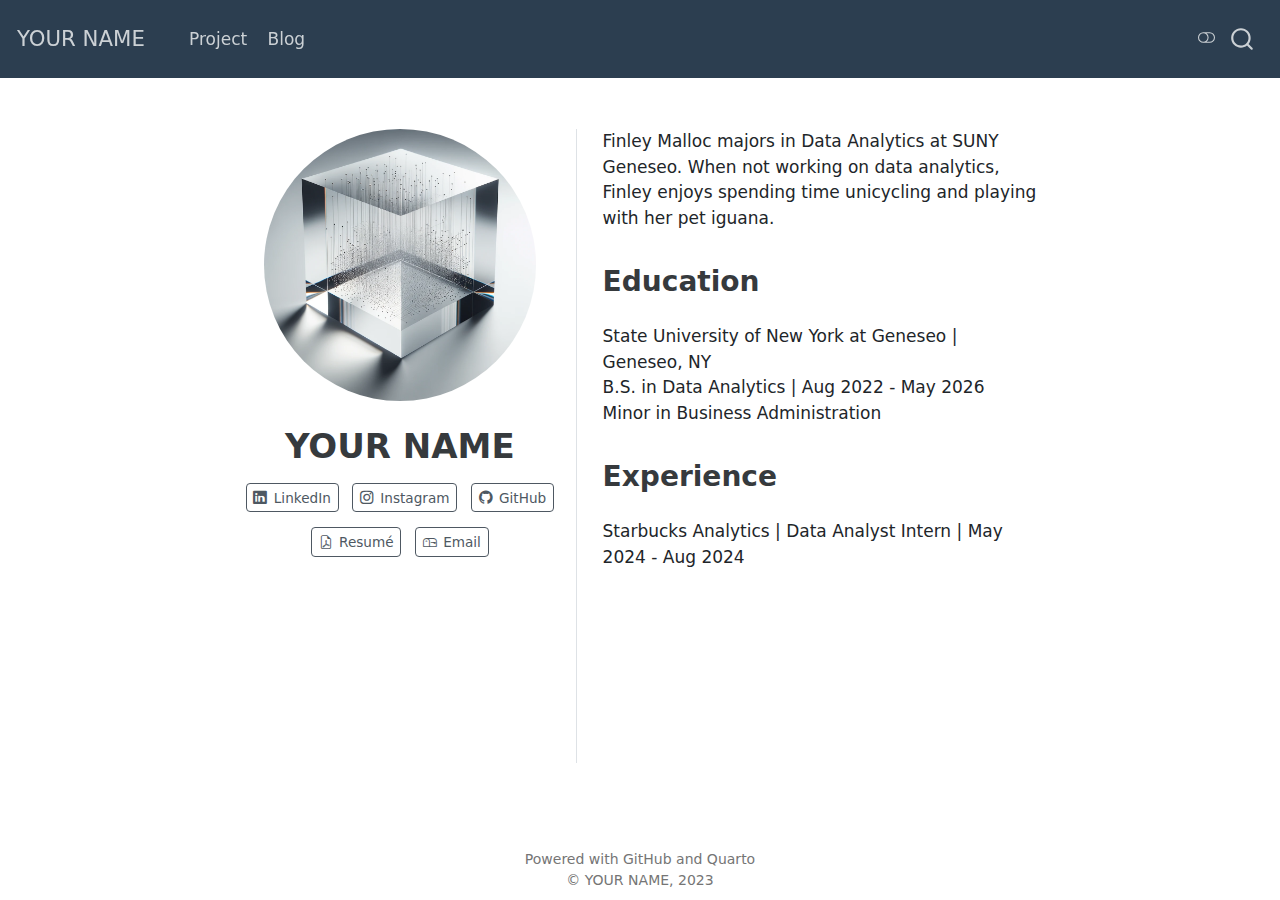
==== index.html @ 526c99cd "any message to describe the changes" ====
<!DOCTYPE html>
<html xmlns="http://www.w3.org/1999/xhtml" lang="en" xml:lang="en"><head>

<meta charset="utf-8">
<meta name="generator" content="quarto-1.3.450">

<meta name="viewport" content="width=device-width, initial-scale=1.0, user-scalable=yes">


<title>YOUR NAME</title>
<style>
code{white-space: pre-wrap;}
span.smallcaps{font-variant: small-caps;}
div.columns{display: flex; gap: min(4vw, 1.5em);}
div.column{flex: auto; overflow-x: auto;}
div.hanging-indent{margin-left: 1.5em; text-indent: -1.5em;}
ul.task-list{list-style: none;}
ul.task-list li input[type="checkbox"] {
  width: 0.8em;
  margin: 0 0.8em 0.2em -1em; /* quarto-specific, see https://github.com/quarto-dev/quarto-cli/issues/4556 */ 
  vertical-align: middle;
}
</style>


<script src="site_libs/quarto-nav/quarto-nav.js"></script>
<script src="site_libs/clipboard/clipboard.min.js"></script>
<script src="site_libs/quarto-search/autocomplete.umd.js"></script>
<script src="site_libs/quarto-search/fuse.min.js"></script>
<script src="site_libs/quarto-search/quarto-search.js"></script>
<meta name="quarto:offset" content="./">
<script src="site_libs/quarto-html/quarto.js"></script>
<script src="site_libs/quarto-html/popper.min.js"></script>
<script src="site_libs/quarto-html/tippy.umd.min.js"></script>
<link href="site_libs/quarto-html/tippy.css" rel="stylesheet">
<link href="site_libs/quarto-html/quarto-syntax-highlighting.css" rel="stylesheet" class="quarto-color-scheme" id="quarto-text-highlighting-styles">
<link href="site_libs/quarto-html/quarto-syntax-highlighting-dark.css" rel="prefetch" class="quarto-color-scheme quarto-color-alternate" id="quarto-text-highlighting-styles">
<script src="site_libs/bootstrap/bootstrap.min.js"></script>
<link href="site_libs/bootstrap/bootstrap-icons.css" rel="stylesheet">
<link href="site_libs/bootstrap/bootstrap.min.css" rel="stylesheet" class="quarto-color-scheme" id="quarto-bootstrap" data-mode="light">
<link href="site_libs/bootstrap/bootstrap-dark.min.css" rel="prefetch" class="quarto-color-scheme quarto-color-alternate" id="quarto-bootstrap" data-mode="dark">
<script id="quarto-search-options" type="application/json">{
  "location": "navbar",
  "copy-button": false,
  "collapse-after": 3,
  "panel-placement": "end",
  "type": "overlay",
  "limit": 20,
  "language": {
    "search-no-results-text": "No results",
    "search-matching-documents-text": "matching documents",
    "search-copy-link-title": "Copy link to search",
    "search-hide-matches-text": "Hide additional matches",
    "search-more-match-text": "more match in this document",
    "search-more-matches-text": "more matches in this document",
    "search-clear-button-title": "Clear",
    "search-detached-cancel-button-title": "Cancel",
    "search-submit-button-title": "Submit",
    "search-label": "Search"
  }
}</script>


<link rel="stylesheet" href="styles.css">
</head>

<body class="nav-fixed fullcontent">

<div id="quarto-search-results"></div>
  <header id="quarto-header" class="headroom fixed-top">
    <nav class="navbar navbar-expand-lg navbar-dark ">
      <div class="navbar-container container-fluid">
      <div class="navbar-brand-container">
    <a class="navbar-brand" href="./index.html">
    <span class="navbar-title">YOUR NAME</span>
    </a>
  </div>
            <div id="quarto-search" class="" title="Search"></div>
          <button class="navbar-toggler" type="button" data-bs-toggle="collapse" data-bs-target="#navbarCollapse" aria-controls="navbarCollapse" aria-expanded="false" aria-label="Toggle navigation" onclick="if (window.quartoToggleHeadroom) { window.quartoToggleHeadroom(); }">
  <span class="navbar-toggler-icon"></span>
</button>
          <div class="collapse navbar-collapse" id="navbarCollapse">
            <ul class="navbar-nav navbar-nav-scroll me-auto">
  <li class="nav-item">
    <a class="nav-link" href="./project.html" rel="" target="">
 <span class="menu-text">Project</span></a>
  </li>  
  <li class="nav-item">
    <a class="nav-link" href="./blog-listing.html" rel="" target="">
 <span class="menu-text">Blog</span></a>
  </li>  
</ul>
            <div class="quarto-navbar-tools ms-auto">
  <a href="" class="quarto-color-scheme-toggle quarto-navigation-tool  px-1" onclick="window.quartoToggleColorScheme(); return false;" title="Toggle dark mode"><i class="bi"></i></a>
</div>
          </div> <!-- /navcollapse -->
      </div> <!-- /container-fluid -->
    </nav>
</header>
<!-- content -->
<div id="quarto-content" class="quarto-container page-columns page-rows-contents page-layout-article page-navbar">
<!-- sidebar -->
<!-- margin-sidebar -->
    
<!-- main -->
<div class="quarto-about-trestles">
  <div class="about-entity">
    <img src="img/profile.png" class="about-image
  round " style="height: 16em; width: 16em;">
<header id="title-block-header" class="quarto-title-block default">
<div class="quarto-title">
<h1 class="title">YOUR NAME</h1>
</div>
<div class="quarto-title-meta">
  </div>
</header>
    <div class="about-links">
  <a href="https://linkedin.com" class="about-link" rel="" target="">
    <i class="bi bi-linkedin"></i>
     <span class="about-link-text">LinkedIn</span>
  </a>
  <a href="https://instagram.com" class="about-link" rel="" target="">
    <i class="bi bi-instagram"></i>
     <span class="about-link-text">Instagram</span>
  </a>
  <a href="https://github.com" class="about-link" rel="" target="">
    <i class="bi bi-github"></i>
     <span class="about-link-text">GitHub</span>
  </a>
  <a href="https://GITHUB_USERNAME.github.io/resume-example.pdf" class="about-link" rel="" target="">
    <i class="bi bi-file-earmark-pdf"></i>
     <span class="about-link-text">Resumé</span>
  </a>
  <a href="mailto:YOUR_EMAIL@geneseo.edu" class="about-link" rel="" target="">
    <i class="bi bi-mailbox"></i>
     <span class="about-link-text">Email</span>
  </a>
</div>
  </div>
  <div class="about-contents"><main class="content" id="quarto-document-content">
<p>Finley Malloc majors in Data Analytics at SUNY Geneseo. When not working on data analytics, Finley enjoys spending time unicycling and playing with her pet iguana.</p>
<section id="education" class="level2">
<h2 data-anchor-id="education">Education</h2>
<p>State University of New York at Geneseo | Geneseo, NY <br> B.S. in Data Analytics | Aug 2022 - May 2026 <br> Minor in Business Administration</p>
</section>
<section id="experience" class="level2">
<h2 data-anchor-id="experience">Experience</h2>
<p>Starbucks Analytics | Data Analyst Intern | May 2024 - Aug 2024</p>


</section>
</main></div>
</div>
 <!-- /main -->
<script type="text/javascript" src="links.js"></script>
<script id="quarto-html-after-body" type="application/javascript">
window.document.addEventListener("DOMContentLoaded", function (event) {
  const toggleBodyColorMode = (bsSheetEl) => {
    const mode = bsSheetEl.getAttribute("data-mode");
    const bodyEl = window.document.querySelector("body");
    if (mode === "dark") {
      bodyEl.classList.add("quarto-dark");
      bodyEl.classList.remove("quarto-light");
    } else {
      bodyEl.classList.add("quarto-light");
      bodyEl.classList.remove("quarto-dark");
    }
  }
  const toggleBodyColorPrimary = () => {
    const bsSheetEl = window.document.querySelector("link#quarto-bootstrap");
    if (bsSheetEl) {
      toggleBodyColorMode(bsSheetEl);
    }
  }
  toggleBodyColorPrimary();  
  const disableStylesheet = (stylesheets) => {
    for (let i=0; i < stylesheets.length; i++) {
      const stylesheet = stylesheets[i];
      stylesheet.rel = 'prefetch';
    }
  }
  const enableStylesheet = (stylesheets) => {
    for (let i=0; i < stylesheets.length; i++) {
      const stylesheet = stylesheets[i];
      stylesheet.rel = 'stylesheet';
    }
  }
  const manageTransitions = (selector, allowTransitions) => {
    const els = window.document.querySelectorAll(selector);
    for (let i=0; i < els.length; i++) {
      const el = els[i];
      if (allowTransitions) {
        el.classList.remove('notransition');
      } else {
        el.classList.add('notransition');
      }
    }
  }
  const toggleColorMode = (alternate) => {
    // Switch the stylesheets
    const alternateStylesheets = window.document.querySelectorAll('link.quarto-color-scheme.quarto-color-alternate');
    manageTransitions('#quarto-margin-sidebar .nav-link', false);
    if (alternate) {
      enableStylesheet(alternateStylesheets);
      for (const sheetNode of alternateStylesheets) {
        if (sheetNode.id === "quarto-bootstrap") {
          toggleBodyColorMode(sheetNode);
        }
      }
    } else {
      disableStylesheet(alternateStylesheets);
      toggleBodyColorPrimary();
    }
    manageTransitions('#quarto-margin-sidebar .nav-link', true);
    // Switch the toggles
    const toggles = window.document.querySelectorAll('.quarto-color-scheme-toggle');
    for (let i=0; i < toggles.length; i++) {
      const toggle = toggles[i];
      if (toggle) {
        if (alternate) {
          toggle.classList.add("alternate");     
        } else {
          toggle.classList.remove("alternate");
        }
      }
    }
    // Hack to workaround the fact that safari doesn't
    // properly recolor the scrollbar when toggling (#1455)
    if (navigator.userAgent.indexOf('Safari') > 0 && navigator.userAgent.indexOf('Chrome') == -1) {
      manageTransitions("body", false);
      window.scrollTo(0, 1);
      setTimeout(() => {
        window.scrollTo(0, 0);
        manageTransitions("body", true);
      }, 40);  
    }
  }
  const isFileUrl = () => { 
    return window.location.protocol === 'file:';
  }
  const hasAlternateSentinel = () => {  
    let styleSentinel = getColorSchemeSentinel();
    if (styleSentinel !== null) {
      return styleSentinel === "alternate";
    } else {
      return false;
    }
  }
  const setStyleSentinel = (alternate) => {
    const value = alternate ? "alternate" : "default";
    if (!isFileUrl()) {
      window.localStorage.setItem("quarto-color-scheme", value);
    } else {
      localAlternateSentinel = value;
    }
  }
  const getColorSchemeSentinel = () => {
    if (!isFileUrl()) {
      const storageValue = window.localStorage.getItem("quarto-color-scheme");
      return storageValue != null ? storageValue : localAlternateSentinel;
    } else {
      return localAlternateSentinel;
    }
  }
  let localAlternateSentinel = 'default';
  // Dark / light mode switch
  window.quartoToggleColorScheme = () => {
    // Read the current dark / light value 
    let toAlternate = !hasAlternateSentinel();
    toggleColorMode(toAlternate);
    setStyleSentinel(toAlternate);
  };
  // Ensure there is a toggle, if there isn't float one in the top right
  if (window.document.querySelector('.quarto-color-scheme-toggle') === null) {
    const a = window.document.createElement('a');
    a.classList.add('top-right');
    a.classList.add('quarto-color-scheme-toggle');
    a.href = "";
    a.onclick = function() { try { window.quartoToggleColorScheme(); } catch {} return false; };
    const i = window.document.createElement("i");
    i.classList.add('bi');
    a.appendChild(i);
    window.document.body.appendChild(a);
  }
  // Switch to dark mode if need be
  if (hasAlternateSentinel()) {
    toggleColorMode(true);
  } else {
    toggleColorMode(false);
  }
  const isCodeAnnotation = (el) => {
    for (const clz of el.classList) {
      if (clz.startsWith('code-annotation-')) {                     
        return true;
      }
    }
    return false;
  }
  const clipboard = new window.ClipboardJS('.code-copy-button', {
    text: function(trigger) {
      const codeEl = trigger.previousElementSibling.cloneNode(true);
      for (const childEl of codeEl.children) {
        if (isCodeAnnotation(childEl)) {
          childEl.remove();
        }
      }
      return codeEl.innerText;
    }
  });
  clipboard.on('success', function(e) {
    // button target
    const button = e.trigger;
    // don't keep focus
    button.blur();
    // flash "checked"
    button.classList.add('code-copy-button-checked');
    var currentTitle = button.getAttribute("title");
    button.setAttribute("title", "Copied!");
    let tooltip;
    if (window.bootstrap) {
      button.setAttribute("data-bs-toggle", "tooltip");
      button.setAttribute("data-bs-placement", "left");
      button.setAttribute("data-bs-title", "Copied!");
      tooltip = new bootstrap.Tooltip(button, 
        { trigger: "manual", 
          customClass: "code-copy-button-tooltip",
          offset: [0, -8]});
      tooltip.show();    
    }
    setTimeout(function() {
      if (tooltip) {
        tooltip.hide();
        button.removeAttribute("data-bs-title");
        button.removeAttribute("data-bs-toggle");
        button.removeAttribute("data-bs-placement");
      }
      button.setAttribute("title", currentTitle);
      button.classList.remove('code-copy-button-checked');
    }, 1000);
    // clear code selection
    e.clearSelection();
  });
  function tippyHover(el, contentFn) {
    const config = {
      allowHTML: true,
      content: contentFn,
      maxWidth: 500,
      delay: 100,
      arrow: false,
      appendTo: function(el) {
          return el.parentElement;
      },
      interactive: true,
      interactiveBorder: 10,
      theme: 'quarto',
      placement: 'bottom-start'
    };
    window.tippy(el, config); 
  }
  const noterefs = window.document.querySelectorAll('a[role="doc-noteref"]');
  for (var i=0; i<noterefs.length; i++) {
    const ref = noterefs[i];
    tippyHover(ref, function() {
      // use id or data attribute instead here
      let href = ref.getAttribute('data-footnote-href') || ref.getAttribute('href');
      try { href = new URL(href).hash; } catch {}
      const id = href.replace(/^#\/?/, "");
      const note = window.document.getElementById(id);
      return note.innerHTML;
    });
  }
      let selectedAnnoteEl;
      const selectorForAnnotation = ( cell, annotation) => {
        let cellAttr = 'data-code-cell="' + cell + '"';
        let lineAttr = 'data-code-annotation="' +  annotation + '"';
        const selector = 'span[' + cellAttr + '][' + lineAttr + ']';
        return selector;
      }
      const selectCodeLines = (annoteEl) => {
        const doc = window.document;
        const targetCell = annoteEl.getAttribute("data-target-cell");
        const targetAnnotation = annoteEl.getAttribute("data-target-annotation");
        const annoteSpan = window.document.querySelector(selectorForAnnotation(targetCell, targetAnnotation));
        const lines = annoteSpan.getAttribute("data-code-lines").split(",");
        const lineIds = lines.map((line) => {
          return targetCell + "-" + line;
        })
        let top = null;
        let height = null;
        let parent = null;
        if (lineIds.length > 0) {
            //compute the position of the single el (top and bottom and make a div)
            const el = window.document.getElementById(lineIds[0]);
            top = el.offsetTop;
            height = el.offsetHeight;
            parent = el.parentElement.parentElement;
          if (lineIds.length > 1) {
            const lastEl = window.document.getElementById(lineIds[lineIds.length - 1]);
            const bottom = lastEl.offsetTop + lastEl.offsetHeight;
            height = bottom - top;
          }
          if (top !== null && height !== null && parent !== null) {
            // cook up a div (if necessary) and position it 
            let div = window.document.getElementById("code-annotation-line-highlight");
            if (div === null) {
              div = window.document.createElement("div");
              div.setAttribute("id", "code-annotation-line-highlight");
              div.style.position = 'absolute';
              parent.appendChild(div);
            }
            div.style.top = top - 2 + "px";
            div.style.height = height + 4 + "px";
            let gutterDiv = window.document.getElementById("code-annotation-line-highlight-gutter");
            if (gutterDiv === null) {
              gutterDiv = window.document.createElement("div");
              gutterDiv.setAttribute("id", "code-annotation-line-highlight-gutter");
              gutterDiv.style.position = 'absolute';
              const codeCell = window.document.getElementById(targetCell);
              const gutter = codeCell.querySelector('.code-annotation-gutter');
              gutter.appendChild(gutterDiv);
            }
            gutterDiv.style.top = top - 2 + "px";
            gutterDiv.style.height = height + 4 + "px";
          }
          selectedAnnoteEl = annoteEl;
        }
      };
      const unselectCodeLines = () => {
        const elementsIds = ["code-annotation-line-highlight", "code-annotation-line-highlight-gutter"];
        elementsIds.forEach((elId) => {
          const div = window.document.getElementById(elId);
          if (div) {
            div.remove();
          }
        });
        selectedAnnoteEl = undefined;
      };
      // Attach click handler to the DT
      const annoteDls = window.document.querySelectorAll('dt[data-target-cell]');
      for (const annoteDlNode of annoteDls) {
        annoteDlNode.addEventListener('click', (event) => {
          const clickedEl = event.target;
          if (clickedEl !== selectedAnnoteEl) {
            unselectCodeLines();
            const activeEl = window.document.querySelector('dt[data-target-cell].code-annotation-active');
            if (activeEl) {
              activeEl.classList.remove('code-annotation-active');
            }
            selectCodeLines(clickedEl);
            clickedEl.classList.add('code-annotation-active');
          } else {
            // Unselect the line
            unselectCodeLines();
            clickedEl.classList.remove('code-annotation-active');
          }
        });
      }
  const findCites = (el) => {
    const parentEl = el.parentElement;
    if (parentEl) {
      const cites = parentEl.dataset.cites;
      if (cites) {
        return {
          el,
          cites: cites.split(' ')
        };
      } else {
        return findCites(el.parentElement)
      }
    } else {
      return undefined;
    }
  };
  var bibliorefs = window.document.querySelectorAll('a[role="doc-biblioref"]');
  for (var i=0; i<bibliorefs.length; i++) {
    const ref = bibliorefs[i];
    const citeInfo = findCites(ref);
    if (citeInfo) {
      tippyHover(citeInfo.el, function() {
        var popup = window.document.createElement('div');
        citeInfo.cites.forEach(function(cite) {
          var citeDiv = window.document.createElement('div');
          citeDiv.classList.add('hanging-indent');
          citeDiv.classList.add('csl-entry');
          var biblioDiv = window.document.getElementById('ref-' + cite);
          if (biblioDiv) {
            citeDiv.innerHTML = biblioDiv.innerHTML;
          }
          popup.appendChild(citeDiv);
        });
        return popup.innerHTML;
      });
    }
  }
});
</script>
</div> <!-- /content -->
<footer class="footer">
  <div class="nav-footer">
    <div class="nav-footer-left">
      &nbsp;
    </div>   
    <div class="nav-footer-center">Powered with GitHub and Quarto<br>© YOUR NAME, 2023</div>
    <div class="nav-footer-right">
      &nbsp;
    </div>
  </div>
</footer>



</body></html>
---- site_libs/quarto-html/tippy.css ----
.tippy-box[data-animation=fade][data-state=hidden]{opacity:0}[data-tippy-root]{max-width:calc(100vw - 10px)}.tippy-box{position:relative;background-color:#333;color:#fff;border-radius:4px;font-size:14px;line-height:1.4;white-space:normal;outline:0;transition-property:transform,visibility,opacity}.tippy-box[data-placement^=top]>.tippy-arrow{bottom:0}.tippy-box[data-placement^=top]>.tippy-arrow:before{bottom:-7px;left:0;border-width:8px 8px 0;border-top-color:initial;transform-origin:center top}.tippy-box[data-placement^=bottom]>.tippy-arrow{top:0}.tippy-box[data-placement^=bottom]>.tippy-arrow:before{top:-7px;left:0;border-width:0 8px 8px;border-bottom-color:initial;transform-origin:center bottom}.tippy-box[data-placement^=left]>.tippy-arrow{right:0}.tippy-box[data-placement^=left]>.tippy-arrow:before{border-width:8px 0 8px 8px;border-left-color:initial;right:-7px;transform-origin:center left}.tippy-box[data-placement^=right]>.tippy-arrow{left:0}.tippy-box[data-placement^=right]>.tippy-arrow:before{left:-7px;border-width:8px 8px 8px 0;border-right-color:initial;transform-origin:center right}.tippy-box[data-inertia][data-state=visible]{transition-timing-function:cubic-bezier(.54,1.5,.38,1.11)}.tippy-arrow{width:16px;height:16px;color:#333}.tippy-arrow:before{content:"";position:absolute;border-color:transparent;border-style:solid}.tippy-content{position:relative;padding:5px 9px;z-index:1}
---- site_libs/quarto-html/quarto-syntax-highlighting.css ----
/* quarto syntax highlight colors */
:root {
  --quarto-hl-al-color: #95da4c;
  --quarto-hl-an-color: #50a14f;
  --quarto-hl-at-color: #a626a4;
  --quarto-hl-bn-color: #986801;
  --quarto-hl-bu-color: #a626a4;
  --quarto-hl-ch-color: #50a14f;
  --quarto-hl-co-color: #a0a1a7;
  --quarto-hl-cv-color: #e45649;
  --quarto-hl-cn-color: #986801;
  --quarto-hl-cf-color: #a626a4;
  --quarto-hl-dt-color: #a626a4;
  --quarto-hl-dv-color: #986801;
  --quarto-hl-do-color: #e45649;
  --quarto-hl-er-color: #f44747;
  --quarto-hl-ex-color: #4078f2;
  --quarto-hl-fl-color: #986801;
  --quarto-hl-fu-color: #4078f2;
  --quarto-hl-im-color: #50a14f;
  --quarto-hl-in-color: #c45b00;
  --quarto-hl-kw-color: #a626a4;
  --quarto-hl-op-color: #a626a4;
  --quarto-hl-pp-color: #a626a4;
  --quarto-hl-re-color: #2980b9;
  --quarto-hl-sc-color: #0184bc;
  --quarto-hl-ss-color: #da4453;
  --quarto-hl-st-color: #50a14f;
  --quarto-hl-va-color: #e45649;
  --quarto-hl-vs-color: #da4453;
  --quarto-hl-wa-color: #da4453;
}

/* other quarto variables */
:root {
  --quarto-font-monospace: SFMono-Regular, Menlo, Monaco, Consolas, "Liberation Mono", "Courier New", monospace;
}

code span.al {
  background-color: #4d1f24;
  font-weight: bold;
  color: #95da4c;
}

code span.an {
  color: #50a14f;
}

code span.at {
  color: #a626a4;
}

code span.bn {
  color: #986801;
}

code span.bu {
  color: #a626a4;
}

code span.ch {
  color: #50a14f;
}

code span.co {
  font-style: italic;
  color: #a0a1a7;
}

code span.cv {
  font-style: italic;
  color: #e45649;
}

code span.cn {
  color: #986801;
}

code span.cf {
  color: #a626a4;
}

code span.dt {
  color: #a626a4;
}

code span.dv {
  color: #986801;
}

code span.do {
  color: #e45649;
}

code span.er {
  color: #f44747;
  text-decoration: underline;
}

code span.ex {
  font-weight: bold;
  color: #4078f2;
}

code span.fl {
  color: #986801;
}

code span.fu {
  color: #4078f2;
}

code span.im {
  color: #50a14f;
}

code span.in {
  color: #c45b00;
}

code span.kw {
  color: #a626a4;
}

pre > code.sourceCode > span {
  color: #383a42;
}

code span {
  color: #383a42;
}

code.sourceCode > span {
  color: #383a42;
}

div.sourceCode,
div.sourceCode pre.sourceCode {
  color: #383a42;
}

code span.op {
  color: #a626a4;
}

code span.pp {
  color: #a626a4;
}

code span.re {
  background-color: #153042;
  color: #2980b9;
}

code span.sc {
  color: #0184bc;
}

code span.ss {
  color: #da4453;
}

code span.st {
  color: #50a14f;
}

code span.va {
  color: #e45649;
}

code span.vs {
  color: #da4453;
}

code span.wa {
  color: #da4453;
}

.prevent-inlining {
  content: "</";
}

/*# sourceMappingURL=debc5d5d77c3f9108843748ff7464032.css.map */
---- site_libs/quarto-html/quarto-syntax-highlighting-dark.css ----
/* quarto syntax highlight colors */
:root {
  --quarto-hl-al-color: #95da4c;
  --quarto-hl-an-color: #98c379;
  --quarto-hl-at-color: #c678dd;
  --quarto-hl-bn-color: #d19a66;
  --quarto-hl-bu-color: #c678dd;
  --quarto-hl-ch-color: #98c379;
  --quarto-hl-co-color: #5c6370;
  --quarto-hl-cv-color: #e06c75;
  --quarto-hl-cn-color: #d19a66;
  --quarto-hl-cf-color: #c678dd;
  --quarto-hl-dt-color: #c678dd;
  --quarto-hl-dv-color: #d19a66;
  --quarto-hl-do-color: #a43340;
  --quarto-hl-er-color: #f44747;
  --quarto-hl-ex-color: #61afef;
  --quarto-hl-fl-color: #d19a66;
  --quarto-hl-fu-color: #61afef;
  --quarto-hl-im-color: #98c379;
  --quarto-hl-in-color: #c45b00;
  --quarto-hl-kw-color: #c678dd;
  --quarto-hl-op-color: #c678dd;
  --quarto-hl-pp-color: #c678dd;
  --quarto-hl-re-color: #2980b9;
  --quarto-hl-sc-color: #56b6c2;
  --quarto-hl-ss-color: #da4453;
  --quarto-hl-st-color: #98c379;
  --quarto-hl-va-color: #e06c75;
  --quarto-hl-vs-color: #da4453;
  --quarto-hl-wa-color: #da4453;
}

/* other quarto variables */
:root {
  --quarto-font-monospace: SFMono-Regular, Menlo, Monaco, Consolas, "Liberation Mono", "Courier New", monospace;
}

code span.al {
  background-color: #4d1f24;
  font-weight: bold;
  color: #95da4c;
}

code span.an {
  color: #98c379;
}

code span.at {
  color: #c678dd;
}

code span.bn {
  color: #d19a66;
}

code span.bu {
  color: #c678dd;
}

code span.ch {
  color: #98c379;
}

code span.co {
  font-style: italic;
  color: #5c6370;
}

code span.cv {
  font-style: italic;
  color: #e06c75;
}

code span.cn {
  color: #d19a66;
}

code span.cf {
  color: #c678dd;
}

code span.dt {
  color: #c678dd;
}

code span.dv {
  color: #d19a66;
}

code span.do {
  color: #a43340;
}

code span.er {
  color: #f44747;
  text-decoration: underline;
}

code span.ex {
  font-weight: bold;
  color: #61afef;
}

code span.fl {
  color: #d19a66;
}

code span.fu {
  color: #61afef;
}

code span.im {
  color: #98c379;
}

code span.in {
  color: #c45b00;
}

code span.kw {
  color: #c678dd;
}

pre > code.sourceCode > span {
  color: #abb2bf;
}

code span {
  color: #abb2bf;
}

code.sourceCode > span {
  color: #abb2bf;
}

div.sourceCode,
div.sourceCode pre.sourceCode {
  color: #abb2bf;
}

code span.op {
  color: #c678dd;
}

code span.pp {
  color: #c678dd;
}

code span.re {
  background-color: #153042;
  color: #2980b9;
}

code span.sc {
  color: #56b6c2;
}

code span.ss {
  color: #da4453;
}

code span.st {
  color: #98c379;
}

code span.va {
  color: #e06c75;
}

code span.vs {
  color: #da4453;
}

code span.wa {
  color: #da4453;
}

.prevent-inlining {
  content: "</";
}

/*# sourceMappingURL=935a306eefa94366c21e1a970dddb765.css.map */
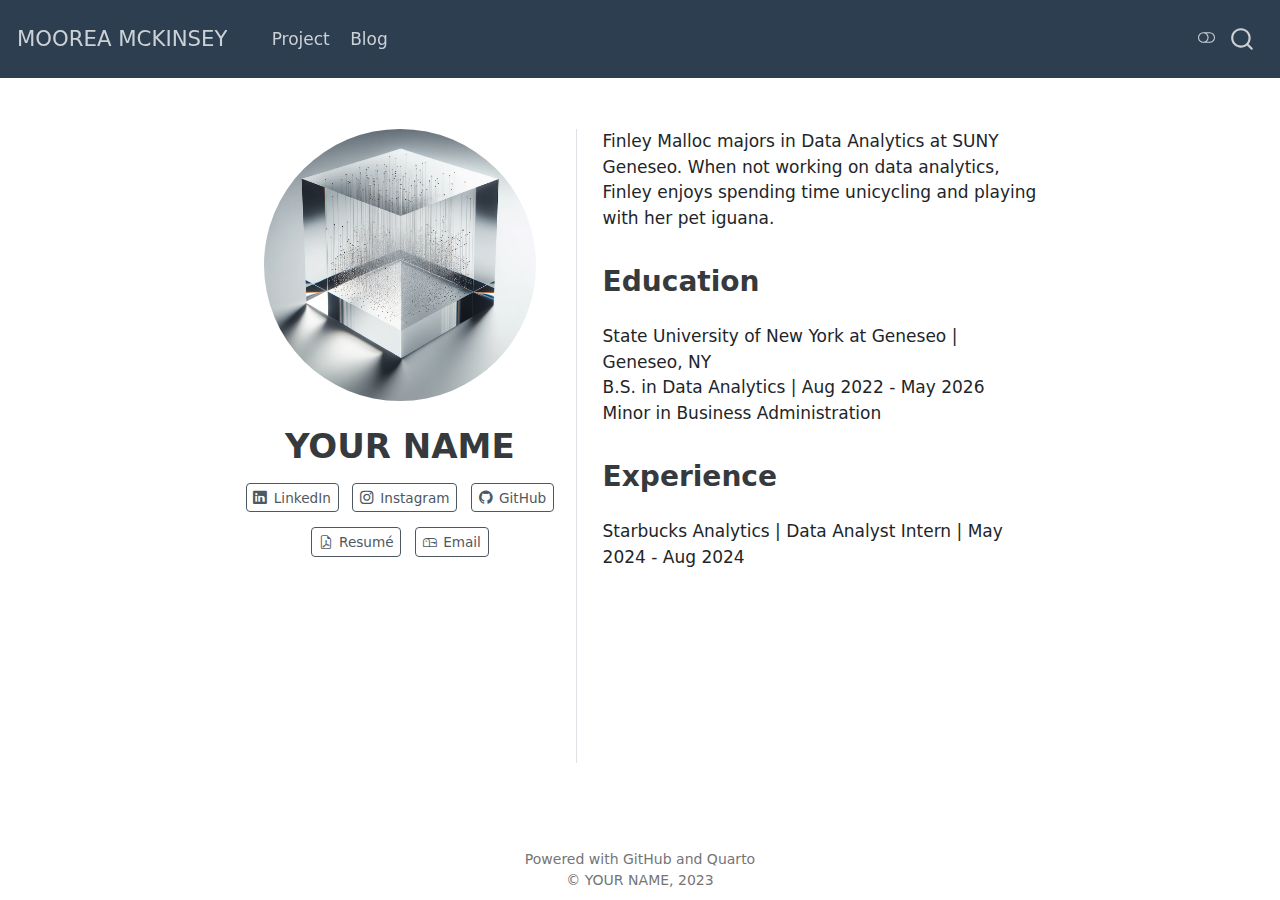
==== commit 84800134: "update" ====
--- a/index.html
+++ b/index.html
@@ -7,7 +7,7 @@
 <meta name="viewport" content="width=device-width, initial-scale=1.0, user-scalable=yes">
 
 
-<title>YOUR NAME</title>
+<title>MOOREA MCKINSEY - YOUR NAME</title>
 <style>
 code{white-space: pre-wrap;}
 span.smallcaps{font-variant: small-caps;}
@@ -72,7 +72,7 @@
       <div class="navbar-container container-fluid">
       <div class="navbar-brand-container">
     <a class="navbar-brand" href="./index.html">
-    <span class="navbar-title">YOUR NAME</span>
+    <span class="navbar-title">MOOREA MCKINSEY</span>
     </a>
   </div>
             <div id="quarto-search" class="" title="Search"></div>
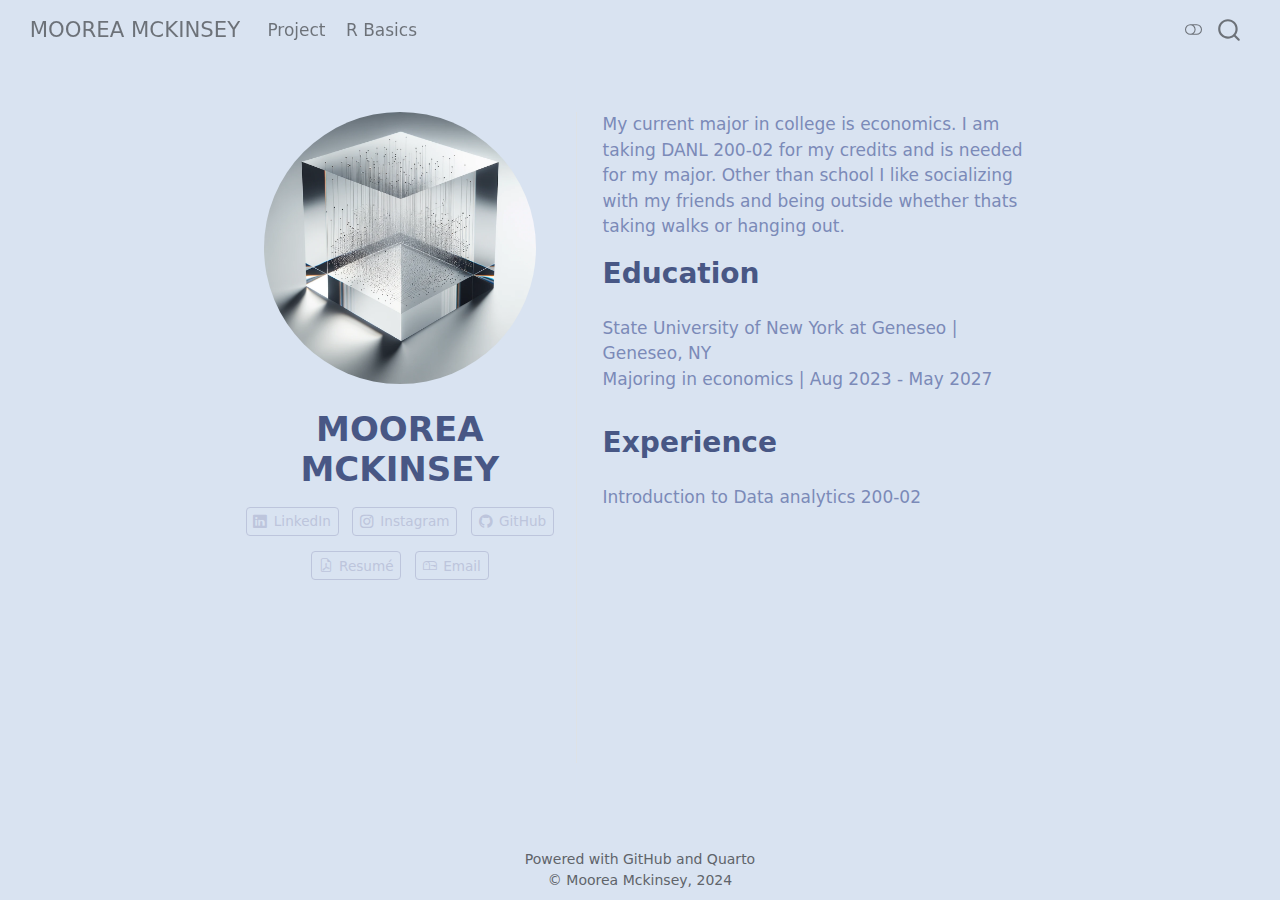
==== commit c6167ff1: "update 2024-02-22" ====
--- a/index.html
+++ b/index.html
@@ -2,12 +2,12 @@
 <html xmlns="http://www.w3.org/1999/xhtml" lang="en" xml:lang="en"><head>
 
 <meta charset="utf-8">
-<meta name="generator" content="quarto-1.3.450">
+<meta name="generator" content="quarto-1.4.550">
 
 <meta name="viewport" content="width=device-width, initial-scale=1.0, user-scalable=yes">
 
 
-<title>MOOREA MCKINSEY - YOUR NAME</title>
+<title>MOOREA MCKINSEY</title>
 <style>
 code{white-space: pre-wrap;}
 span.smallcaps{font-variant: small-caps;}
@@ -38,14 +38,20 @@
 <script src="site_libs/bootstrap/bootstrap.min.js"></script>
 <link href="site_libs/bootstrap/bootstrap-icons.css" rel="stylesheet">
 <link href="site_libs/bootstrap/bootstrap.min.css" rel="stylesheet" class="quarto-color-scheme" id="quarto-bootstrap" data-mode="light">
-<link href="site_libs/bootstrap/bootstrap-dark.min.css" rel="prefetch" class="quarto-color-scheme quarto-color-alternate" id="quarto-bootstrap" data-mode="dark">
+<link href="site_libs/bootstrap/bootstrap-dark.min.css" rel="prefetch" class="quarto-color-scheme quarto-color-alternate" id="quarto-bootstrap" data-mode="light">
 <script id="quarto-search-options" type="application/json">{
   "location": "navbar",
   "copy-button": false,
   "collapse-after": 3,
   "panel-placement": "end",
   "type": "overlay",
-  "limit": 20,
+  "limit": 50,
+  "keyboard-shortcut": [
+    "f",
+    "/",
+    "s"
+  ],
+  "show-item-context": false,
   "language": {
     "search-no-results-text": "No results",
     "search-matching-documents-text": "matching documents",
@@ -54,6 +60,7 @@
     "search-more-match-text": "more match in this document",
     "search-more-matches-text": "more matches in this document",
     "search-clear-button-title": "Clear",
+    "search-text-placeholder": "",
     "search-detached-cancel-button-title": "Cancel",
     "search-submit-button-title": "Submit",
     "search-label": "Search"
@@ -68,9 +75,9 @@
 
 <div id="quarto-search-results"></div>
   <header id="quarto-header" class="headroom fixed-top">
-    <nav class="navbar navbar-expand-lg navbar-dark ">
+    <nav class="navbar navbar-expand-lg " data-bs-theme="dark">
       <div class="navbar-container container-fluid">
-      <div class="navbar-brand-container">
+      <div class="navbar-brand-container mx-auto">
     <a class="navbar-brand" href="./index.html">
     <span class="navbar-title">MOOREA MCKINSEY</span>
     </a>
@@ -82,18 +89,18 @@
           <div class="collapse navbar-collapse" id="navbarCollapse">
             <ul class="navbar-nav navbar-nav-scroll me-auto">
   <li class="nav-item">
-    <a class="nav-link" href="./project.html" rel="" target="">
- <span class="menu-text">Project</span></a>
+    <a class="nav-link" href="./project.html"> 
+<span class="menu-text">Project</span></a>
   </li>  
   <li class="nav-item">
-    <a class="nav-link" href="./blog-listing.html" rel="" target="">
- <span class="menu-text">Blog</span></a>
+    <a class="nav-link" href="./danl-200-quarto.html"> 
+<span class="menu-text">R Basics</span></a>
   </li>  
 </ul>
-            <div class="quarto-navbar-tools ms-auto">
+          </div> <!-- /navcollapse -->
+          <div class="quarto-navbar-tools">
   <a href="" class="quarto-color-scheme-toggle quarto-navigation-tool  px-1" onclick="window.quartoToggleColorScheme(); return false;" title="Toggle dark mode"><i class="bi"></i></a>
 </div>
-          </div> <!-- /navcollapse -->
       </div> <!-- /container-fluid -->
     </nav>
 </header>
@@ -103,13 +110,13 @@
 <!-- margin-sidebar -->
     
 <!-- main -->
-<div class="quarto-about-trestles">
+<div class="quarto-about-trestles content">
   <div class="about-entity">
     <img src="img/profile.png" class="about-image
   round " style="height: 16em; width: 16em;">
 <header id="title-block-header" class="quarto-title-block default">
 <div class="quarto-title">
-<h1 class="title">YOUR NAME</h1>
+<h1 class="title">MOOREA MCKINSEY</h1>
 </div>
 <div class="quarto-title-meta">
   </div>
@@ -123,7 +130,7 @@
     <i class="bi bi-instagram"></i>
      <span class="about-link-text">Instagram</span>
   </a>
-  <a href="https://github.com" class="about-link" rel="" target="">
+  <a href="https://github.com/moorea27/moorea27.github.io.git" class="about-link" rel="" target="">
     <i class="bi bi-github"></i>
      <span class="about-link-text">GitHub</span>
   </a>
@@ -131,21 +138,21 @@
     <i class="bi bi-file-earmark-pdf"></i>
      <span class="about-link-text">Resumé</span>
   </a>
-  <a href="mailto:YOUR_EMAIL@geneseo.edu" class="about-link" rel="" target="">
+  <a href="mailto:mgm15@geneseo.edu" class="about-link" rel="" target="">
     <i class="bi bi-mailbox"></i>
      <span class="about-link-text">Email</span>
   </a>
 </div>
   </div>
   <div class="about-contents"><main class="content" id="quarto-document-content">
-<p>Finley Malloc majors in Data Analytics at SUNY Geneseo. When not working on data analytics, Finley enjoys spending time unicycling and playing with her pet iguana.</p>
+<p>My current major in college is economics. I am taking DANL 200-02 for my credits and is needed for my major. Other than school I like socializing with my friends and being outside whether thats taking walks or hanging out.</p>
 <section id="education" class="level2">
 <h2 data-anchor-id="education">Education</h2>
-<p>State University of New York at Geneseo | Geneseo, NY <br> B.S. in Data Analytics | Aug 2022 - May 2026 <br> Minor in Business Administration</p>
+<p>State University of New York at Geneseo | Geneseo, NY <br> Majoring in economics | Aug 2023 - May 2027 <br></p>
 </section>
 <section id="experience" class="level2">
 <h2 data-anchor-id="experience">Experience</h2>
-<p>Starbucks Analytics | Data Analyst Intern | May 2024 - Aug 2024</p>
+<p>Introduction to Data analytics 200-02</p>
 
 
 </section>
@@ -196,6 +203,33 @@
       }
     }
   }
+  const toggleGiscusIfUsed = (isAlternate, darkModeDefault) => {
+    const baseTheme = document.querySelector('#giscus-base-theme')?.value ?? 'light';
+    const alternateTheme = document.querySelector('#giscus-alt-theme')?.value ?? 'dark';
+    let newTheme = '';
+    if(darkModeDefault) {
+      newTheme = isAlternate ? baseTheme : alternateTheme;
+    } else {
+      newTheme = isAlternate ? alternateTheme : baseTheme;
+    }
+    const changeGiscusTheme = () => {
+      // From: https://github.com/giscus/giscus/issues/336
+      const sendMessage = (message) => {
+        const iframe = document.querySelector('iframe.giscus-frame');
+        if (!iframe) return;
+        iframe.contentWindow.postMessage({ giscus: message }, 'https://giscus.app');
+      }
+      sendMessage({
+        setConfig: {
+          theme: newTheme
+        }
+      });
+    }
+    const isGiscussLoaded = window.document.querySelector('iframe.giscus-frame') !== null;
+    if (isGiscussLoaded) {
+      changeGiscusTheme();
+    }
+  }
   const toggleColorMode = (alternate) => {
     // Switch the stylesheets
     const alternateStylesheets = window.document.querySelectorAll('link.quarto-color-scheme.quarto-color-alternate');
@@ -262,13 +296,15 @@
       return localAlternateSentinel;
     }
   }
-  let localAlternateSentinel = 'default';
+  const darkModeDefault = false;
+  let localAlternateSentinel = darkModeDefault ? 'alternate' : 'default';
   // Dark / light mode switch
   window.quartoToggleColorScheme = () => {
     // Read the current dark / light value 
     let toAlternate = !hasAlternateSentinel();
     toggleColorMode(toAlternate);
     setStyleSentinel(toAlternate);
+    toggleGiscusIfUsed(toAlternate, darkModeDefault);
   };
   // Ensure there is a toggle, if there isn't float one in the top right
   if (window.document.querySelector('.quarto-color-scheme-toggle') === null) {
@@ -340,10 +376,9 @@
     // clear code selection
     e.clearSelection();
   });
-  function tippyHover(el, contentFn) {
+  function tippyHover(el, contentFn, onTriggerFn, onUntriggerFn) {
     const config = {
       allowHTML: true,
-      content: contentFn,
       maxWidth: 500,
       delay: 100,
       arrow: false,
@@ -353,8 +388,17 @@
       interactive: true,
       interactiveBorder: 10,
       theme: 'quarto',
-      placement: 'bottom-start'
+      placement: 'bottom-start',
     };
+    if (contentFn) {
+      config.content = contentFn;
+    }
+    if (onTriggerFn) {
+      config.onTrigger = onTriggerFn;
+    }
+    if (onUntriggerFn) {
+      config.onUntrigger = onUntriggerFn;
+    }
     window.tippy(el, config); 
   }
   const noterefs = window.document.querySelectorAll('a[role="doc-noteref"]');
@@ -367,6 +411,125 @@
       const id = href.replace(/^#\/?/, "");
       const note = window.document.getElementById(id);
       return note.innerHTML;
+    });
+  }
+  const xrefs = window.document.querySelectorAll('a.quarto-xref');
+  const processXRef = (id, note) => {
+    // Strip column container classes
+    const stripColumnClz = (el) => {
+      el.classList.remove("page-full", "page-columns");
+      if (el.children) {
+        for (const child of el.children) {
+          stripColumnClz(child);
+        }
+      }
+    }
+    stripColumnClz(note)
+    if (id === null || id.startsWith('sec-')) {
+      // Special case sections, only their first couple elements
+      const container = document.createElement("div");
+      if (note.children && note.children.length > 2) {
+        container.appendChild(note.children[0].cloneNode(true));
+        for (let i = 1; i < note.children.length; i++) {
+          const child = note.children[i];
+          if (child.tagName === "P" && child.innerText === "") {
+            continue;
+          } else {
+            container.appendChild(child.cloneNode(true));
+            break;
+          }
+        }
+        if (window.Quarto?.typesetMath) {
+          window.Quarto.typesetMath(container);
+        }
+        return container.innerHTML
+      } else {
+        if (window.Quarto?.typesetMath) {
+          window.Quarto.typesetMath(note);
+        }
+        return note.innerHTML;
+      }
+    } else {
+      // Remove any anchor links if they are present
+      const anchorLink = note.querySelector('a.anchorjs-link');
+      if (anchorLink) {
+        anchorLink.remove();
+      }
+      if (window.Quarto?.typesetMath) {
+        window.Quarto.typesetMath(note);
+      }
+      // TODO in 1.5, we should make sure this works without a callout special case
+      if (note.classList.contains("callout")) {
+        return note.outerHTML;
+      } else {
+        return note.innerHTML;
+      }
+    }
+  }
+  for (var i=0; i<xrefs.length; i++) {
+    const xref = xrefs[i];
+    tippyHover(xref, undefined, function(instance) {
+      instance.disable();
+      let url = xref.getAttribute('href');
+      let hash = undefined; 
+      if (url.startsWith('#')) {
+        hash = url;
+      } else {
+        try { hash = new URL(url).hash; } catch {}
+      }
+      if (hash) {
+        const id = hash.replace(/^#\/?/, "");
+        const note = window.document.getElementById(id);
+        if (note !== null) {
+          try {
+            const html = processXRef(id, note.cloneNode(true));
+            instance.setContent(html);
+          } finally {
+            instance.enable();
+            instance.show();
+          }
+        } else {
+          // See if we can fetch this
+          fetch(url.split('#')[0])
+          .then(res => res.text())
+          .then(html => {
+            const parser = new DOMParser();
+            const htmlDoc = parser.parseFromString(html, "text/html");
+            const note = htmlDoc.getElementById(id);
+            if (note !== null) {
+              const html = processXRef(id, note);
+              instance.setContent(html);
+            } 
+          }).finally(() => {
+            instance.enable();
+            instance.show();
+          });
+        }
+      } else {
+        // See if we can fetch a full url (with no hash to target)
+        // This is a special case and we should probably do some content thinning / targeting
+        fetch(url)
+        .then(res => res.text())
+        .then(html => {
+          const parser = new DOMParser();
+          const htmlDoc = parser.parseFromString(html, "text/html");
+          const note = htmlDoc.querySelector('main.content');
+          if (note !== null) {
+            // This should only happen for chapter cross references
+            // (since there is no id in the URL)
+            // remove the first header
+            if (note.children.length > 0 && note.children[0].tagName === "HEADER") {
+              note.children[0].remove();
+            }
+            const html = processXRef(null, note);
+            instance.setContent(html);
+          } 
+        }).finally(() => {
+          instance.enable();
+          instance.show();
+        });
+      }
+    }, function(instance) {
     });
   }
       let selectedAnnoteEl;
@@ -410,6 +573,7 @@
             }
             div.style.top = top - 2 + "px";
             div.style.height = height + 4 + "px";
+            div.style.left = 0;
             let gutterDiv = window.document.getElementById("code-annotation-line-highlight-gutter");
             if (gutterDiv === null) {
               gutterDiv = window.document.createElement("div");
@@ -435,6 +599,32 @@
         });
         selectedAnnoteEl = undefined;
       };
+        // Handle positioning of the toggle
+    window.addEventListener(
+      "resize",
+      throttle(() => {
+        elRect = undefined;
+        if (selectedAnnoteEl) {
+          selectCodeLines(selectedAnnoteEl);
+        }
+      }, 10)
+    );
+    function throttle(fn, ms) {
+    let throttle = false;
+    let timer;
+      return (...args) => {
+        if(!throttle) { // first call gets through
+            fn.apply(this, args);
+            throttle = true;
+        } else { // all the others get throttled
+            if(timer) clearTimeout(timer); // cancel #2
+            timer = setTimeout(() => {
+              fn.apply(this, args);
+              timer = throttle = false;
+            }, ms);
+        }
+      };
+    }
       // Attach click handler to the DT
       const annoteDls = window.document.querySelectorAll('dt[data-target-cell]');
       for (const annoteDlNode of annoteDls) {
@@ -500,7 +690,9 @@
     <div class="nav-footer-left">
       &nbsp;
     </div>   
-    <div class="nav-footer-center">Powered with GitHub and Quarto<br>© YOUR NAME, 2023</div>
+    <div class="nav-footer-center">
+<p>Powered with GitHub and Quarto<br>© Moorea Mckinsey, 2024</p>
+</div>
     <div class="nav-footer-right">
       &nbsp;
     </div>
@@ -509,4 +701,5 @@
 
 
 
+
 </body></html>